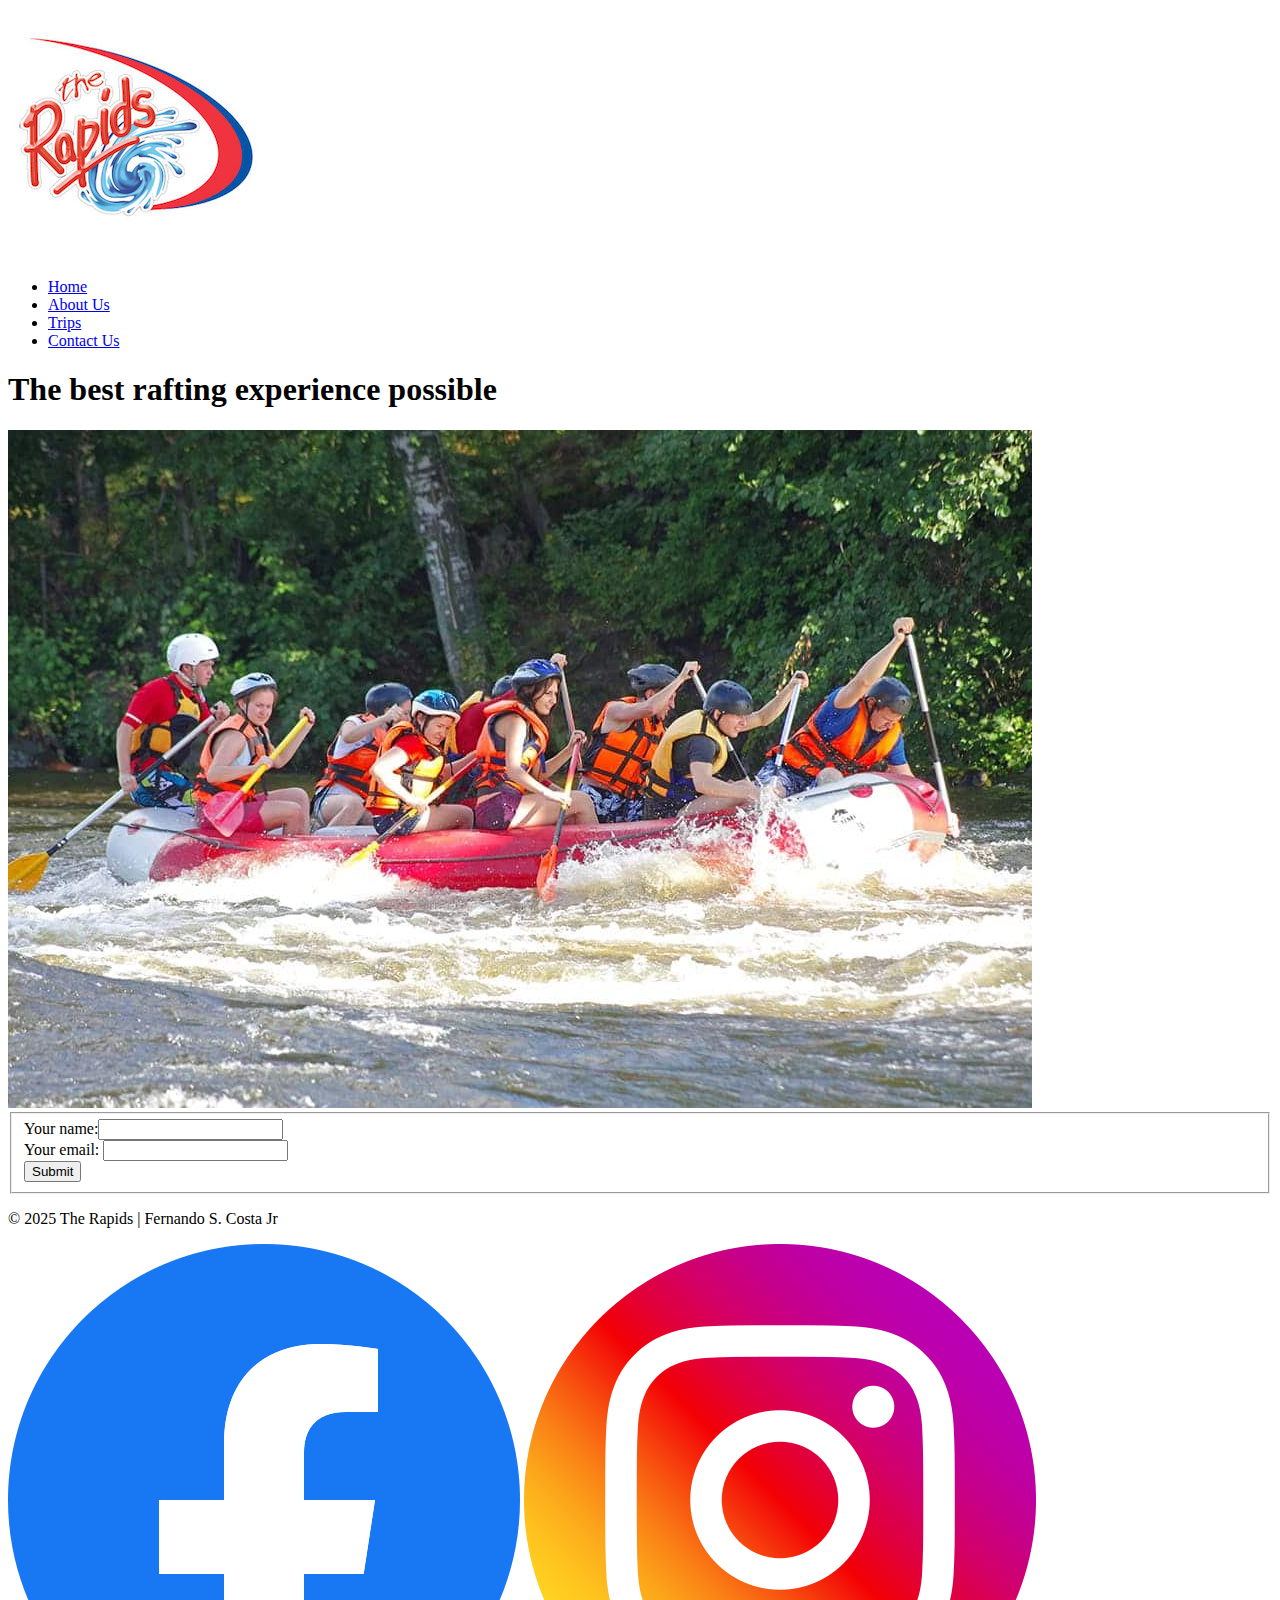
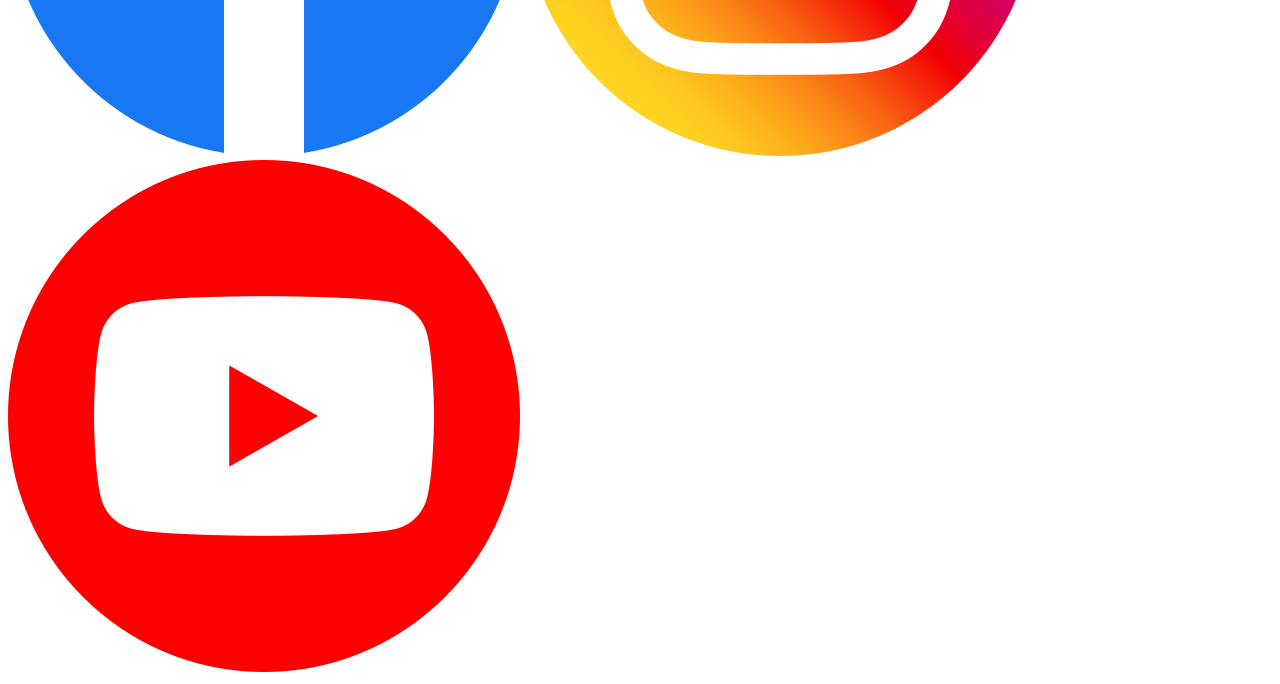
==== wwr/index.html @ 6f52b96d "Creating home and trips basic layout" ====
<!DOCTYPE html>
<html lang="en-US">
<head>
    <link rel="preconnect" href="https://fonts.googleapis.com">
    <link rel="preconnect" href="https://fonts.gstatic.com" crossorigin>
    <link href="https://fonts.googleapis.com/css2?family=Lora:ital,wght@0,400..700;1,400..700&family=Oswald:wght@200..700&display=swap" rel="stylesheet">
    <meta charset="UTF-8">
    <meta name="viewport" content="width=device-width, initial-scale=1.0">
    <title>Home Page</title>
    <meta name="author" content="Fernando S. Costa Jr">
    <meta name="description" content="Homepage for the rafting website">
    <link href="styles/rafting.css">
</head>
<body>
    <header>
        <img src="images/logo.jpeg" alt="The Rapids logo">   
        <nav>
            <ul>
                <li><a href="index.html">Home</a></li>
                <li><a href="about.html">About Us</a></li>
                <li><a href="trips.html">Trips</a></li>
                <li><a href="contact.html">Contact Us</a></li>
            </ul>
        </nav>
    </header>
    <main>
        <div>
            <h1>The best rafting experience possible</h1>
            <img src="images/hero-min.jpeg" alt="Happy people refting">
        </div>

        <form>
            <fieldset>
                <div>
                    <label for="name">Your name:<input type="text" id="name" name="name"></label>
                </div>
                <div>
                    <label for="email">Your email: <input type="text" id="email" name="email"></label>
                </div>
                <button type="submit">Submit</button>
            </fieldset>
        </form>
        
    </main>
    <footer>
        <p>© 2025 The Rapids | Fernando S. Costa Jr</p>
        <div class="footer">
            <a class="icons" href="www.facebook.com"><img src="images/facebook.png" alt="Facebook logo"></a>
            <a class="icons" href="www.instagram.com"><img src="images/instagram.png" alt="Instagram logo"></a>
            <a class="icons" href="www.youtube.com"><img src="images/youtube.png" alt="Youtube logo"></a>
        </div>
    </footer>
</body>
</html>
---- wwr/styles/rafting.css ----
:root {
    --primary-color:#FFFFFF;
    --secondary-color:#CE3B4F;
    --accent1-color:#30638E;
    --accent2-color:#000E14;
}

* {
    margin: 0;
    padding: 0;
    box-sizing: border-box;
    font-family: Arial, sans-serif;
}

body {
    background-color: var(--primary-color);
}

header {
    display: grid;
    grid-template-columns: 120px auto;
}

header img {
    width: 125px;
    height: auto;
    padding: 10px;
}

header nav {
    display: flex;
    flex-direction: row;
    justify-content: center;
    align-items: center;
    padding: 10px;
    background-color: var(--accent1-color);
    color: var(--primary-color);
}
nav ul {
    display: flex;
    list-style: none;
    margin: 0;
    padding: 0;
  }
  
  nav li {
    margin-right: 20px;
  }
  
  nav a {
    color: var(--primary-color);
    text-decoration: none;
  }


.intro {
    display: grid;
    grid-template-columns: 1fr 1fr 1fr;
    align-items: center;
    grid-gap: 5px;
    padding: 10px;
    margin: 15px;
    
}

.intro h1 {
    grid-column: 2/3;
    text-align: center;
}

.intro p {
    grid-column: 1/3;
}

.intro img{
    width: 250px;
    height: auto;
}


article {
    display: grid;
    grid-template-columns: 1fr 1fr 1fr;
    text-align: center;
    padding: 20px;
}

.image_text {
    display: flex;
    flex-direction: column; 
    align-items: center;
}

.image-text h1 {
    margin: 0;
}

article img {
    width: 200px;
    height: auto;
  }

.adventure h2 {
    text-align: center;
}

.gallery{
    display: grid;
    grid-template-columns: 1fr 1fr 1fr;
    grid-template-rows: 1fr 1fr;
}

.gallery img {
    width: 300px;
    height: auto;
}

footer {
    display: flex;
    flex-direction: row;
    align-items: center;
    padding: 10px;
    justify-content: space-between;
    background-color: var(--accent1-color);
    color: var(--primary-color);
}

footer p {
    text-align: center;
    flex-grow: 1; 
}

footer div {
    display: flex;
    gap: 10px;
}

footer img {
    width: 25px;
    height: auto;
}

form {
  width: 650px;
  margin: 0 auto;
  padding: 1rem;
  border: 1px solid var(--accent2-color);
  border-radius: 0.5rem;
  background-color: var(--primary-color);
  display: grid;
  margin-bottom: 10px;
}

fieldset {
  display: grid;
  grid-gap: .5rem;
  margin: 1rem;
  border: 1px solid var(--accent2-color);
  padding: 1rem;
}

legend {
  padding: 0.5rem;
  color: var(--accent1-color);
  font-size: 1.3em;
}

label, input, button {
  font-family: Roboto, Arial, sans-serif;
}

label {
  text-align: right;
  padding-right: 1rem;
}

input {
  padding: 0.5rem;
  font-size: 1.1rem;
}

button {
  margin: 1rem;
  background-color: var(--accent1-color);
  color: var(--primary-color);
  border: none;
  border-radius: .5rem;
  padding: .75rem;
  font-size: 1.2rem;
}

button:hover {
  background-color: var(--accent1-color);
}
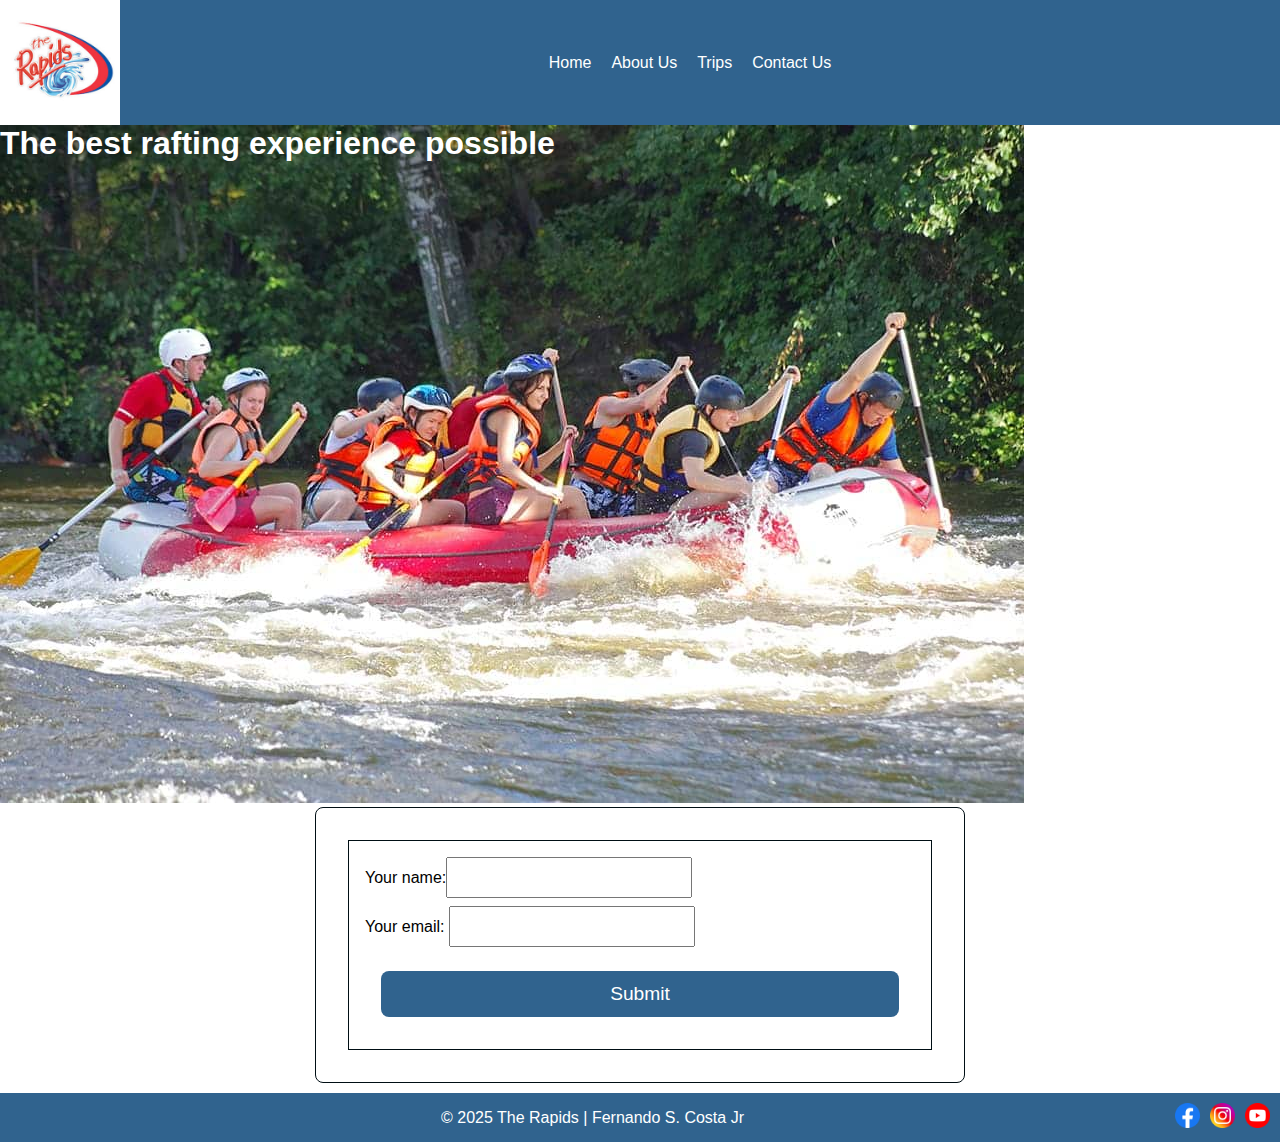
==== commit f048f644: "fixing css not working issue in home and trips page" ====
--- a/wwr/index.html
+++ b/wwr/index.html
@@ -1,15 +1,14 @@
 <!DOCTYPE html>
 <html lang="en-US">
 <head>
+    <link rel="stylesheet" href="styles/rafting.css">
     <link rel="preconnect" href="https://fonts.googleapis.com">
     <link rel="preconnect" href="https://fonts.gstatic.com" crossorigin>
     <link href="https://fonts.googleapis.com/css2?family=Lora:ital,wght@0,400..700;1,400..700&family=Oswald:wght@200..700&display=swap" rel="stylesheet">
-    <meta charset="UTF-8">
     <meta name="viewport" content="width=device-width, initial-scale=1.0">
     <title>Home Page</title>
     <meta name="author" content="Fernando S. Costa Jr">
     <meta name="description" content="Homepage for the rafting website">
-    <link href="styles/rafting.css">
 </head>
 <body>
     <header>
@@ -24,7 +23,7 @@
         </nav>
     </header>
     <main>
-        <div>
+        <div class="homeintro">
             <h1>The best rafting experience possible</h1>
             <img src="images/hero-min.jpeg" alt="Happy people refting">
         </div>
@@ -40,7 +39,7 @@
                 <button type="submit">Submit</button>
             </fieldset>
         </form>
-        
+
     </main>
     <footer>
         <p>© 2025 The Rapids | Fernando S. Costa Jr</p>
--- a/wwr/styles/rafting.css
+++ b/wwr/styles/rafting.css
@@ -191,4 +191,9 @@
 
 button:hover {
   background-color: var(--accent1-color);
+}
+
+.homeintro h1 {
+    color: var(--primary-color);
+    position: absolute;
 }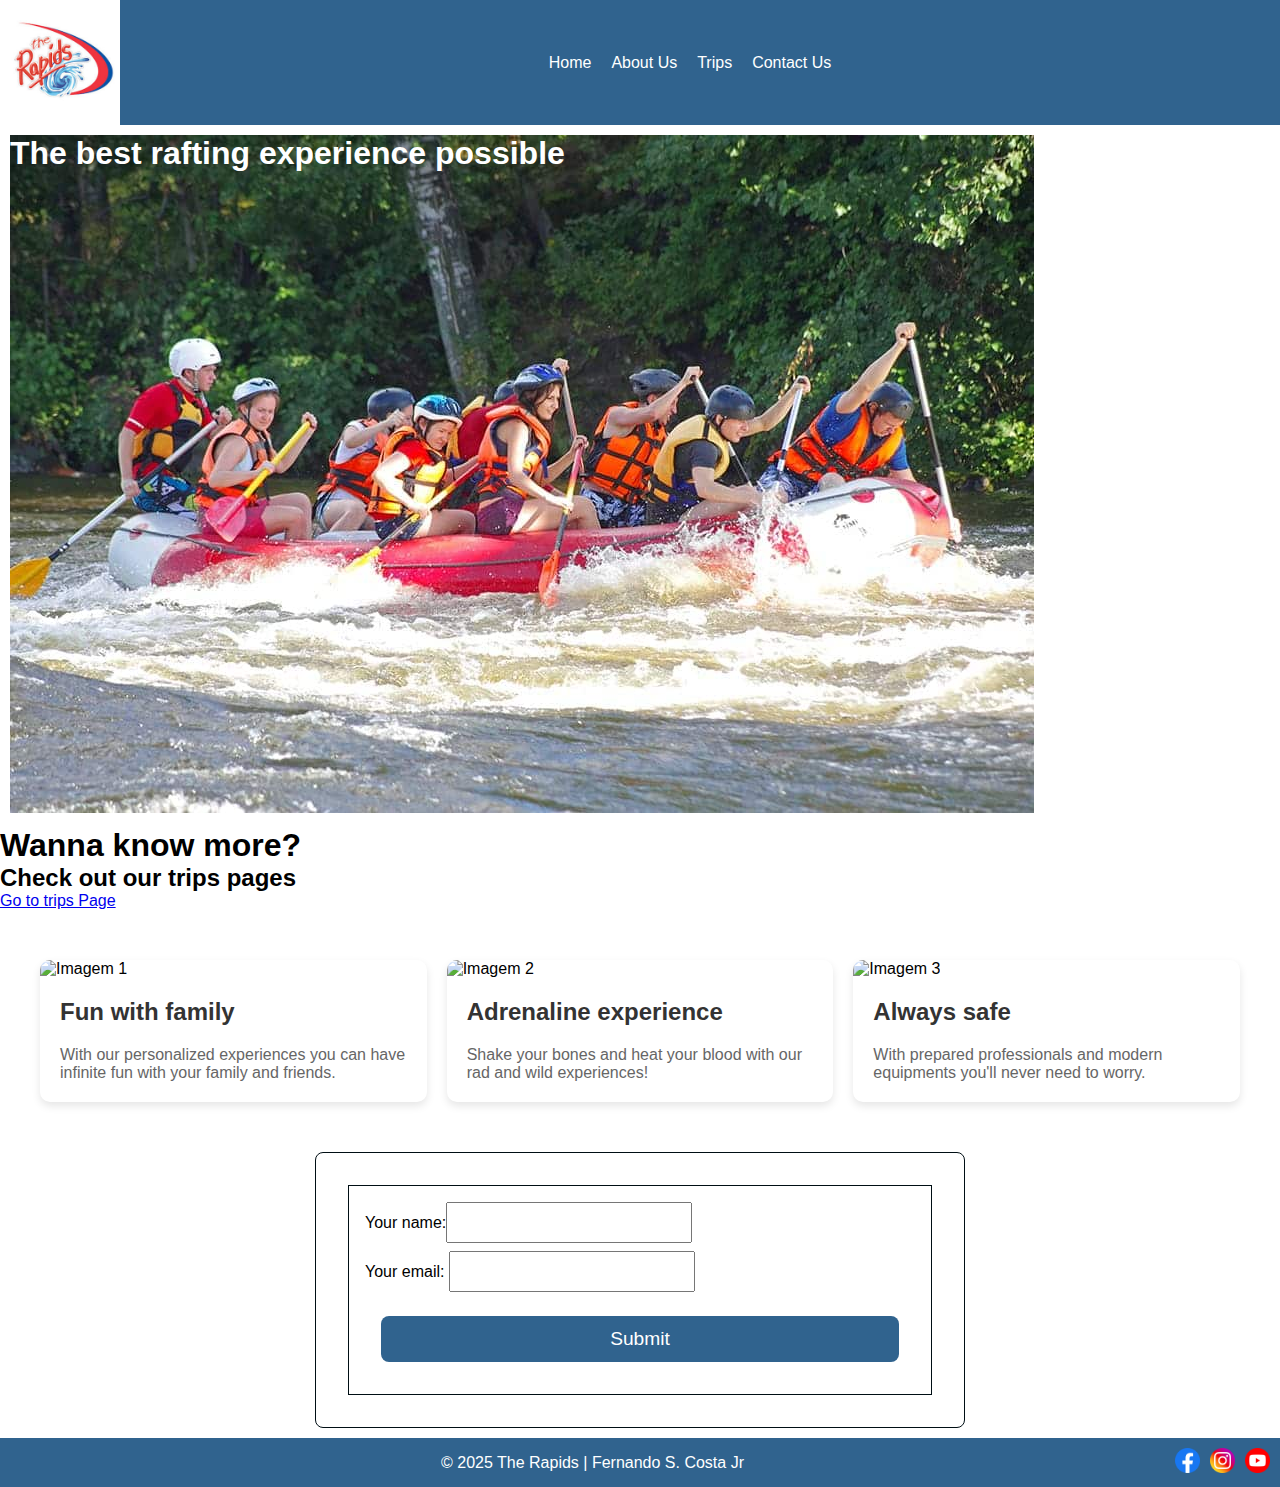
==== commit 435c5199: "adding dynamic images to home page" ====
--- a/wwr/index.html
+++ b/wwr/index.html
@@ -28,6 +28,30 @@
             <img src="images/hero-min.jpeg" alt="Happy people refting">
         </div>
 
+        <div class="call">
+            <h1>Wanna know more?</h1>
+            <h2>Check out our trips pages</h2>
+            <a href="trips.html">Go to trips Page</a>
+        </div>
+
+        <div class="cards-container">
+            <div class="card">
+                <img src="family-raft.jpeg" alt="Imagem 1">
+                <h3>Fun with family</h3>
+                <p>With our personalized experiences you can have infinite fun with your family and friends.</p>
+            </div>
+            <div class="card">
+                <img src="adrenaline-raft.jpg" alt="Imagem 2">
+                <h3>Adrenaline experience</h3>
+                <p>Shake your bones and heat your blood with our rad and wild experiences!</p>
+            </div>
+            <div class="card">
+                <img src="safe-raft.jpeg" alt="Imagem 3">
+                <h3>Always safe</h3>
+                <p>With prepared professionals and modern equipments you'll never need to worry.</p>
+            </div>
+        </div>
+
         <form>
             <fieldset>
                 <div>
--- a/wwr/styles/rafting.css
+++ b/wwr/styles/rafting.css
@@ -75,6 +75,12 @@
 .intro img{
     width: 250px;
     height: auto;
+}
+
+.homeintro {
+  align-items: center;
+  margin: 5px;
+  padding: 5px;
 }
 
 
@@ -196,4 +202,45 @@
 .homeintro h1 {
     color: var(--primary-color);
     position: absolute;
-}+}
+
+.cards-container {
+  display: grid;
+  grid-template-columns: repeat(3, 1fr);
+  gap: 20px;
+  margin: 50px auto;
+  max-width: 1200px;
+}
+
+.card {
+  background-color: #fff;
+  border-radius: 10px;
+  box-shadow: 0 4px 8px rgba(0, 0, 0, 0.1);
+  overflow: hidden;
+  transition: transform 0.3s ease-in-out, box-shadow 0.3s ease;
+  cursor: pointer;
+}
+
+.card img {
+  width: 100%;
+  height: auto;
+  object-fit: cover;
+}
+
+.card h3 {
+  margin: 20px;
+  font-size: 1.5rem;
+  color: #333;
+}
+
+.card p {
+  margin: 0 20px 20px;
+  font-size: 1rem;
+  color: #666;
+}
+
+/* Efeito de zoom ao passar o mouse */
+.card:hover {
+  transform: scale(1.1);
+  box-shadow: 0 8px 16px rgba(0, 0, 0, 0.2);
+}
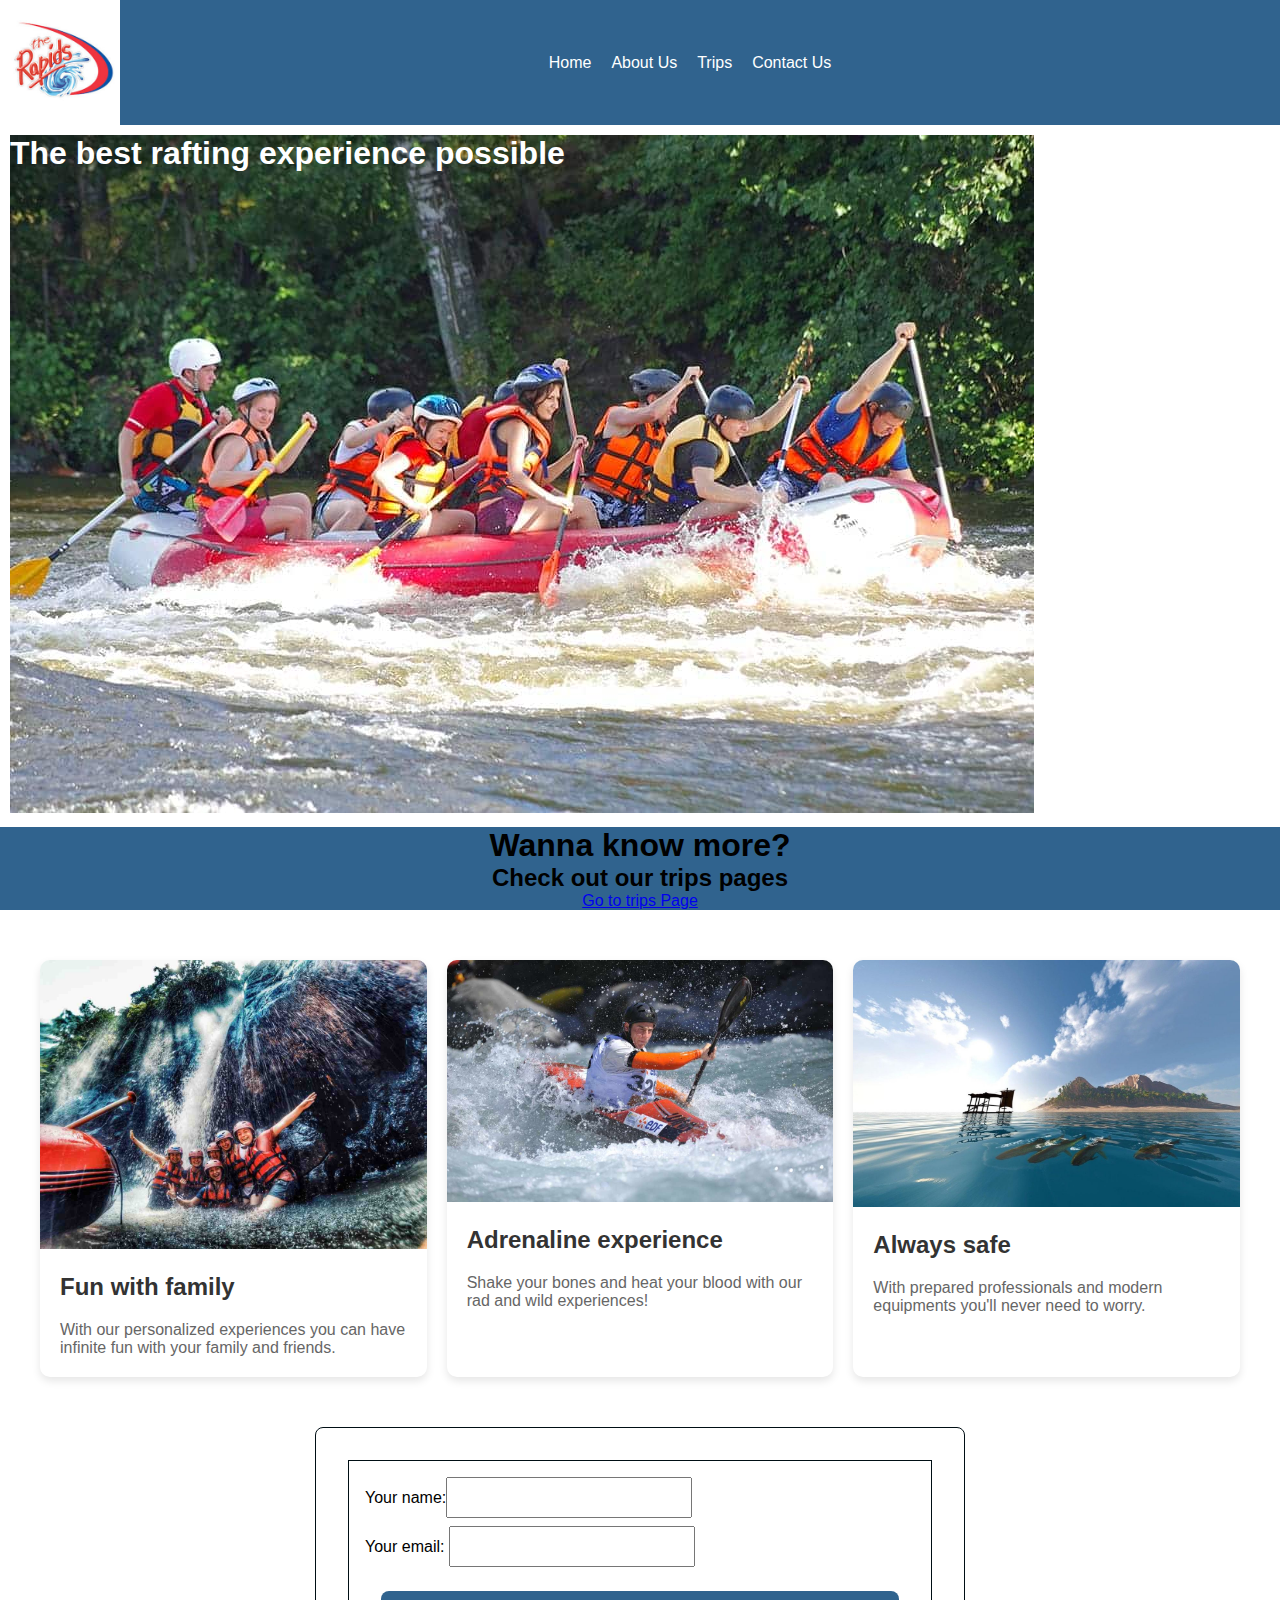
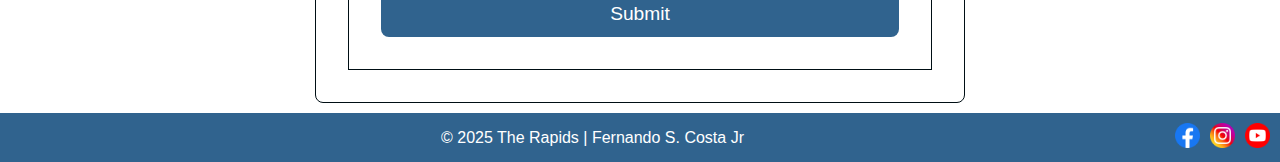
==== commit 376a0a8e: "fixing images and call to action sections of home page" ====
--- a/wwr/index.html
+++ b/wwr/index.html
@@ -36,17 +36,17 @@
 
         <div class="cards-container">
             <div class="card">
-                <img src="family-raft.jpeg" alt="Imagem 1">
+                <img src="images/family-raft.jpeg" alt="Imagem 1">
                 <h3>Fun with family</h3>
                 <p>With our personalized experiences you can have infinite fun with your family and friends.</p>
             </div>
             <div class="card">
-                <img src="adrenaline-raft.jpg" alt="Imagem 2">
+                <img src="images/adrenaline-raft.jpg" alt="Imagem 2">
                 <h3>Adrenaline experience</h3>
                 <p>Shake your bones and heat your blood with our rad and wild experiences!</p>
             </div>
             <div class="card">
-                <img src="safe-raft.jpeg" alt="Imagem 3">
+                <img src="images/safe-raft.jpeg" alt="Imagem 3">
                 <h3>Always safe</h3>
                 <p>With prepared professionals and modern equipments you'll never need to worry.</p>
             </div>
--- a/wwr/styles/rafting.css
+++ b/wwr/styles/rafting.css
@@ -244,3 +244,13 @@
   transform: scale(1.1);
   box-shadow: 0 8px 16px rgba(0, 0, 0, 0.2);
 }
+
+.call {
+  text-align: center;
+  background-color: var(--accent1-color);
+}
+
+.call p {
+  text-decoration: none;
+  color: var(--primary-color);
+}